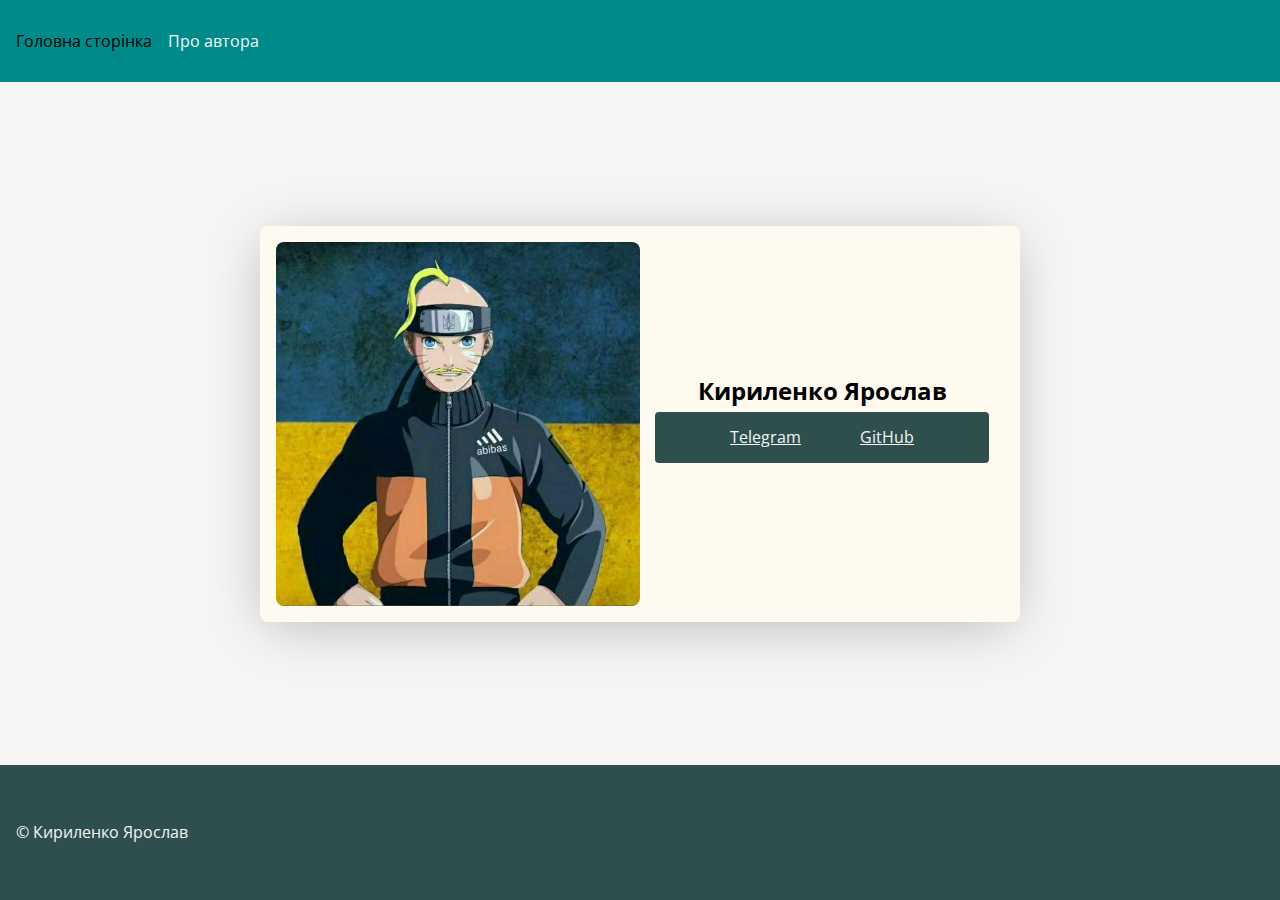
==== author.html @ 0a2df2a6 "first commit" ====
<!DOCTYPE html>
<html lang="uk">
<head>
    <meta charset="UTF-8">
    <meta name="viewport" content="width=device-width, initial-scale=1.0">
    <meta http-equiv="X-UA-Compatible" content="ie=edge">
    <title>Про автора</title>
    <link rel="stylesheet" href="./style.css">
    <link rel="stylesheet" href="./normalize.css">
    <link rel="preconnect" href="https://fonts.googleapis.com">
    <link rel="preconnect" href="https://fonts.gstatic.com" crossorigin>
    <link href="https://fonts.googleapis.com/css2?family=Open+Sans:ital,wght@0,300;0,400;0,500;0,600;0,700;0,800;1,300;1,400;1,500;1,600;1,700;1,800&display=swap" rel="stylesheet">

</head>
<body>
<main class="articles__main">
    <header>
        <nav>
            <ul class="nav__list">
                <li class="nav__item">
                    <a class="nav__link" href="./index.html">Головна сторінка</a>
                </li>
                <li class="nav__item">
                    <a class="nav__link active" href="./author.html">Про автора</a>
                </li>
            </ul>
        </nav>
    </header>
    <section class="author">
        <div class="container author__container">
            <img class="author__image" src="avatar.jpg">
            <div class="author__info-wrapper">
                <h2>
                    Кириленко Ярослав
                </h2>
                <div class="author__contacts-container">
                    <a href="https://t.me/zagadkazhakafresko">Telegram</a>
                    <a href="https://github.com/gamabuntafrog">GitHub</a>
                </div>
            </div>
        </div>
    </section>
    <footer>
        <p>
            © Кириленко Ярослав
        </p>
    </footer>
</main>
<script src="index.js"></script>
</body>
</html>
---- style.css ----
:root {
    --small-margin: 8px;
    --standard-padding: 16px;
    --standard-margin: 16px;
    --large-margin: 28px;
    --standard-background-color: whitesmoke;
    --standard-color: black;
    --second-color: whitesmoke;
    --standatd-border-radius: 8px;
    --small-border-radius: 4px;
}


body {
    font-family: 'Open Sans', sans-serif;
    background-color: var(--standard-background-color);
}

header {
    padding: var(--standard-padding);
    background-color: darkcyan;

}

.nav__list {
    display: flex;
    flex-direction: row;
}

.nav__link {
    all: unset;
    cursor: pointer;
    color: var(--standard-color);
}

.nav__link.active {
    color: var(--standard-background-color);
}

.nav__link:hover {
    text-decoration: underline;
}

.nav__item:not(:first-child) {
    margin-left: var(--standard-margin);
}

.hero > h1 {
    text-align: center;
    margin-top: var(--standard-margin);
    margin-bottom: var(--standard-margin);

}

.articles {
    padding: var(--large-margin);
}

.container {
    width: 80vw;
    max-width: 760px;
    min-width: 340px;
    margin-left: auto;
    margin-right: auto;
    background-color: floralwhite;
    border-radius: var(--standatd-border-radius);
    padding: var(--standard-padding);
}

.container > h2 {
    text-align: center;
}

.articles__list {
    margin: 0;
    padding-top: var(--standard-padding);
    padding-bottom: var(--standard-padding);
}

.articles__item {
    box-shadow: -1px 15px 23px -9px rgba(0,0,0,0.28);
    -webkit-box-shadow: -1px 15px 23px -9px rgba(0,0,0,0.28);
    -moz-box-shadow: -1px 15px 23px -9px rgba(0,0,0,0.28);
    padding: var(--standard-padding);
    border-radius: 0 0 var(--standatd-border-radius) var(--standatd-border-radius) ;
}

.articles__item:not(:first-child) {
    margin-top: var(--large-margin);

}

.articles__item img {
    width: -webkit-fill-available;
    border-radius: var(--standatd-border-radius);
    cursor: pointer;
}

.articles__item img:hover {
    box-shadow: -1px 8px 53px -9px rgba(0,0,0,0.28);
    -webkit-box-shadow: -1px 8px 53px -9px rgba(0,0,0,0.28);
    -moz-box-shadow: -1px 8px 53px -9px rgba(0,0,0,0.28);
}

.articles__link-wrapper {
    margin: var(--small-margin);
}

.articles a {
    all: unset;
    cursor: pointer;
    color: var(--standard-color);
}

.articles a:hover {
    text-decoration: underline;
}

.tables {
    background-color: beige;
    margin-bottom: var(--standard-margin);
}

.tables__table {
    width: 100%;
}

.tables__table th {
    /*width: 33.33%;*/
}

.tables__table td {
    text-align: center;
}

.articles__main {
    display: flex;
    flex-direction: column;
    min-height: 100vh;
    height: 100dvh;
    justify-content: space-between;
}

.author {
    margin-top: var(--standard-margin);
    margin-bottom: var(--standard-margin);
}

.author__container {
    display: flex;
    box-shadow: -1px 8px 53px -9px rgba(0,0,0,0.28);
    -webkit-box-shadow: -1px 8px 53px -9px rgba(0,0,0,0.28);
    -moz-box-shadow: -1px 8px 53px -9px rgba(0,0,0,0.28);
    text-align: center;
}

.author__info-wrapper {
    width: 48%;
    margin-right: auto;
    margin-left: auto;
    display: flex;
    flex-direction: column;
    justify-content: center;
}

.author__image {
    max-width: 50%;
    width: 100%;
    border-radius: var(--standatd-border-radius);
}

.author__contacts-container {
    margin-top: auto;
    display: flex;
    justify-content: space-evenly;
    padding: var(--standard-padding);
    margin: var(--small-margin);
    border-radius: var(--small-border-radius);
    background-color: darkslategrey;
}

.author__contacts-container a {
    color: var(--second-color);
}

footer {
    width: 100%;
    height: 15vh;
    padding: var(--standard-padding);
    background-color: darkslategray;
    color: var(--second-color);

    display: flex;
    align-items: center;
    justify-self: center;
    /*margin-top: auto;*/
}
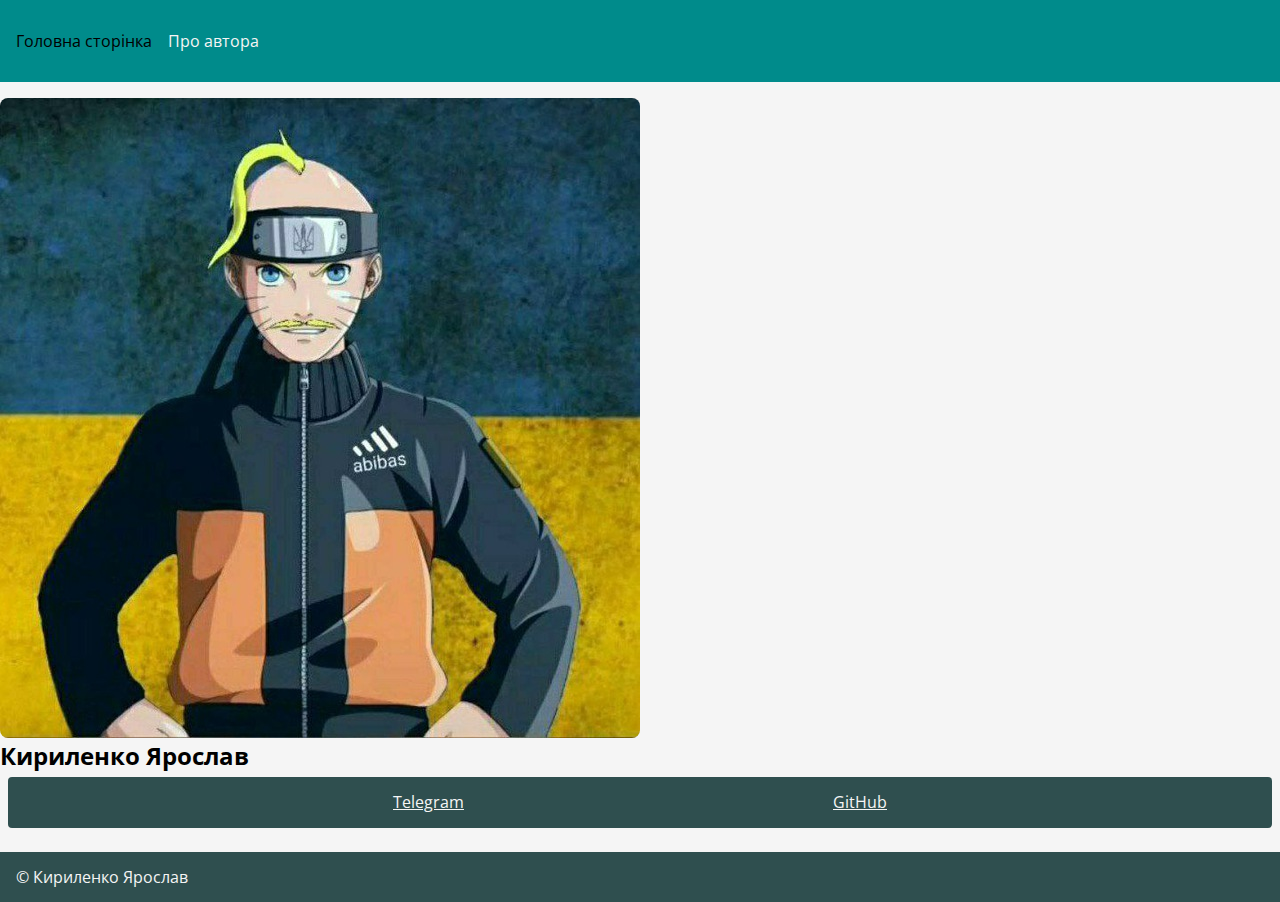
==== commit 5358621f: "deleted div" ====
--- a/author.html
+++ b/author.html
@@ -27,9 +27,7 @@
         </nav>
     </header>
     <section class="author">
-        <div class="container author__container">
             <img class="author__image" src="avatar.jpg">
-            <div class="author__info-wrapper">
                 <h2>
                     Кириленко Ярослав
                 </h2>
@@ -37,8 +35,6 @@
                     <a href="https://t.me/zagadkazhakafresko">Telegram</a>
                     <a href="https://github.com/gamabuntafrog">GitHub</a>
                 </div>
-            </div>
-        </div>
     </section>
     <footer>
         <p>
--- a/style.css
+++ b/style.css
@@ -1,5 +1,6 @@
 :root {
     --small-margin: 8px;
+    --small-padding: 8px;
     --standard-padding: 16px;
     --standard-margin: 16px;
     --large-margin: 28px;
@@ -59,7 +60,7 @@
 .container {
     width: 80vw;
     max-width: 760px;
-    min-width: 340px;
+    min-width: 240px;
     margin-left: auto;
     margin-right: auto;
     background-color: floralwhite;
@@ -170,7 +171,6 @@
 }
 
 .author__contacts-container {
-    margin-top: auto;
     display: flex;
     justify-content: space-evenly;
     padding: var(--standard-padding);
@@ -193,7 +193,35 @@
     display: flex;
     align-items: center;
     justify-self: center;
-    /*margin-top: auto;*/
-}
-
-
+}
+
+@media screen and (max-width: 340px) {
+    .tables {
+        font-size: 0.8em;
+    }
+
+    .author__image {
+        margin-left: auto;
+        margin-right: auto;
+        width: 75%;
+        max-width: 75%;
+    }
+
+    .author h2 {
+        margin-top: var(--small-margin);
+        font-size: 0.8em;
+    }
+
+    .author__info-wrapper {
+        width: 95%;
+    }
+
+    .author__container {
+        flex-direction: column;
+    }
+
+    footer {
+        justify-content: center;
+    }
+
+}
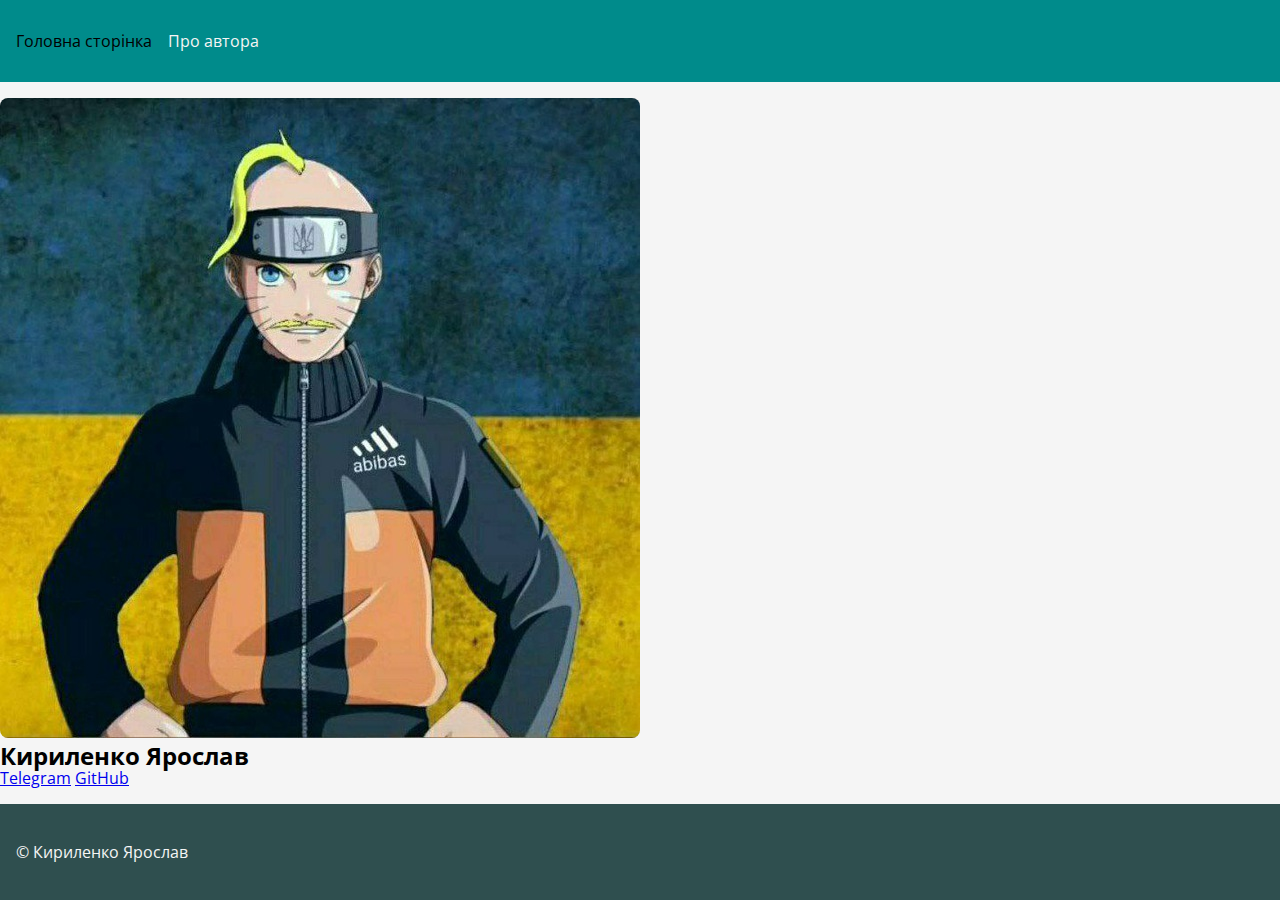
==== commit d1fa0765: "also deleted divs" ====
--- a/author.html
+++ b/author.html
@@ -31,10 +31,8 @@
                 <h2>
                     Кириленко Ярослав
                 </h2>
-                <div class="author__contacts-container">
                     <a href="https://t.me/zagadkazhakafresko">Telegram</a>
                     <a href="https://github.com/gamabuntafrog">GitHub</a>
-                </div>
     </section>
     <footer>
         <p>
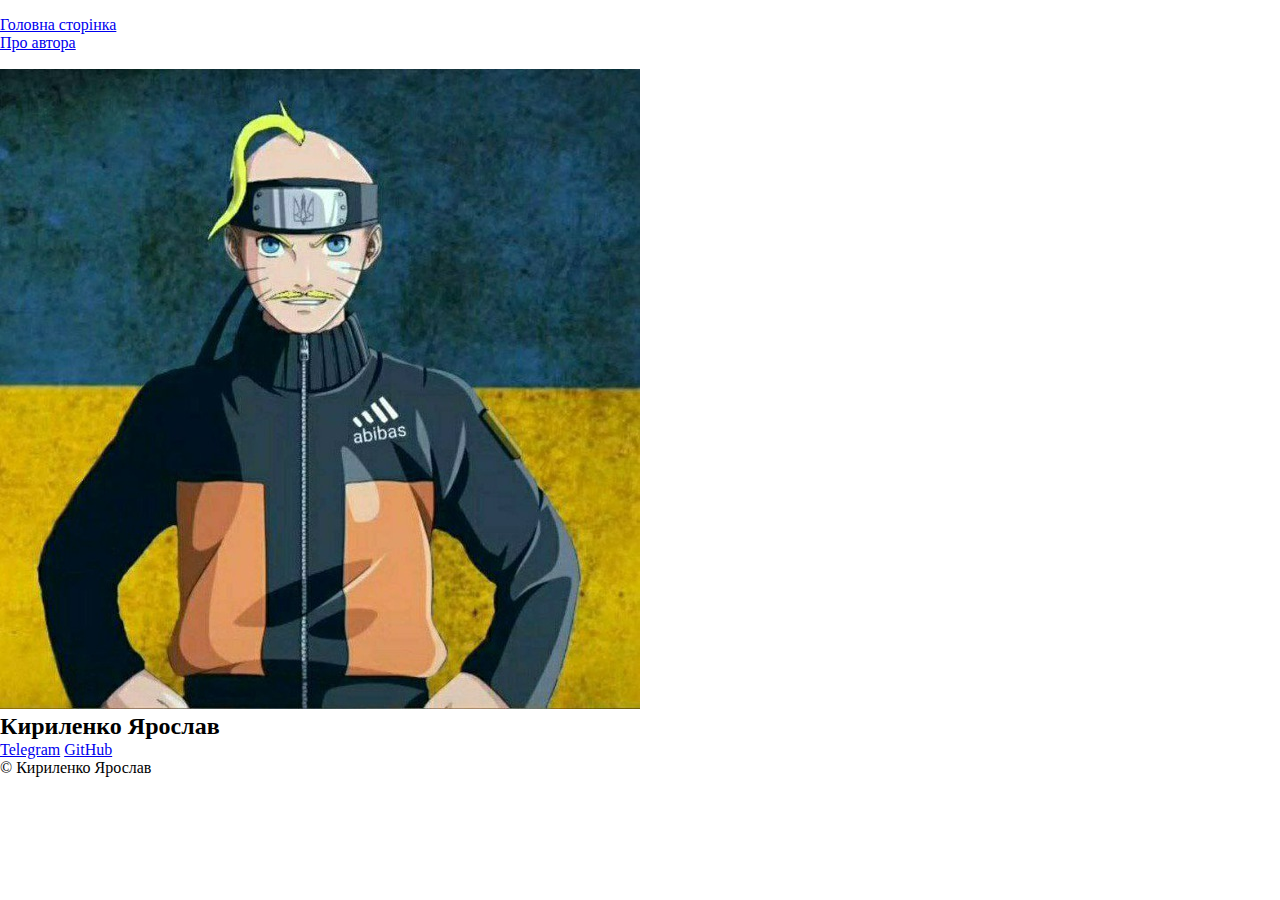
==== commit a2842725: "updates" ====
--- a/author.html
+++ b/author.html
@@ -9,30 +9,31 @@
     <link rel="stylesheet" href="./normalize.css">
     <link rel="preconnect" href="https://fonts.googleapis.com">
     <link rel="preconnect" href="https://fonts.gstatic.com" crossorigin>
-    <link href="https://fonts.googleapis.com/css2?family=Open+Sans:ital,wght@0,300;0,400;0,500;0,600;0,700;0,800;1,300;1,400;1,500;1,600;1,700;1,800&display=swap" rel="stylesheet">
+    <link href="https://fonts.googleapis.com/css2?family=Open+Sans:ital,wght@0,300;0,400;0,500;0,600;0,700;0,800;1,300;1,400;1,500;1,600;1,700;1,800&display=swap"
+          rel="stylesheet">
 
 </head>
 <body>
-<main class="articles__main">
+<main>
     <header>
         <nav>
-            <ul class="nav__list">
-                <li class="nav__item">
-                    <a class="nav__link" href="./index.html">Головна сторінка</a>
+            <ul>
+                <li >
+                    <a href="./index.html">Головна сторінка</a>
                 </li>
-                <li class="nav__item">
-                    <a class="nav__link active" href="./author.html">Про автора</a>
+                <li >
+                    <a href="./author.html">Про автора</a>
                 </li>
             </ul>
         </nav>
     </header>
-    <section class="author">
-            <img class="author__image" src="avatar.jpg">
-                <h2>
-                    Кириленко Ярослав
-                </h2>
-                    <a href="https://t.me/zagadkazhakafresko">Telegram</a>
-                    <a href="https://github.com/gamabuntafrog">GitHub</a>
+    <section>
+        <img src="avatar.jpg">
+        <h2>
+            Кириленко Ярослав
+        </h2>
+        <a href="https://t.me/zagadkazhakafresko">Telegram</a>
+        <a href="https://github.com/gamabuntafrog">GitHub</a>
     </section>
     <footer>
         <p>
